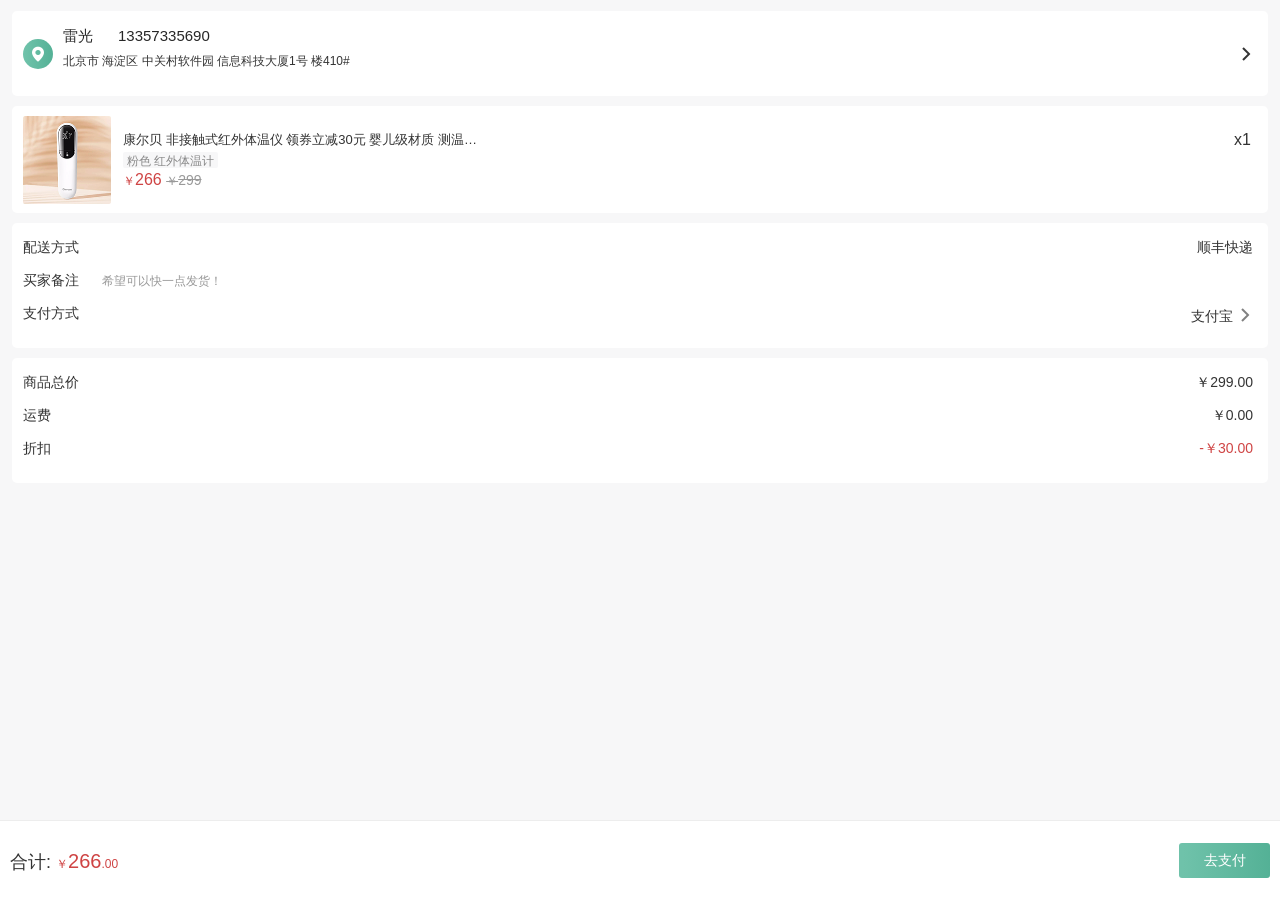
==== index.html @ ea248b8d "demo" ====
<!DOCTYPE html>
<html lang="en">
  <head>
    <meta charset="UTF-8" />
    <meta http-equiv="X-UA-Compatible" content="IE=edge" />
    <meta name="viewport" content="width=device-width, initial-scale=1.0" />
    <title>小兔鲜-确认订单</title>
    <link rel="stylesheet" href="lib/iconfont/iconfont.css" />
    <link rel="stylesheet" href="css/base.css" />
    <link rel="stylesheet" href="css/order.css" />
  </head>
  <body>
    <!-- 主体内容 -->
    <div class="main">
      <div class="main-content padding">
        <div class="left"><i class="iconfont icon-location"></i></div>
        <div class="center">
          <div class="top">
            <h5>雷光</h5>
            <p>13357335690</p>
          </div>
          <div class="bottom">
            <p>北京市 海淀区 中关村软件园 信息科技大厦1号 楼410#</p>
          </div>
        </div>
        <div class="right"><i class="iconfont icon-more"></i></div>
      </div>
      <!-- 商品 -->
      <div class="goods padding">
        <div class="left">
          <img src="./uploads/pic.png" alt="" />
        </div>
        <div class="right">
          <div class="goods-content">
            <h5>康尔贝 非接触式红外体温仪 领券立减30元 婴儿级材质 测温…</h5>
            <span>x1</span>
          </div>
          <p class="goods-title">粉色 红外体温计</p>
          <p class="goods-price">
            <span>￥<span>266</span></span>
            <a class="delete">￥<span>299</span></a>
          </p>
        </div>
      </div>
      <div class="other padding">
        <div class="express"><span>配送方式</span> <span>顺丰快递</span></div>
        <div class="memo">
          <span>买家备注</span>
          <span class="user-memo">希望可以快一点发货！</span>
        </div>
        <div class="payment">
          <span>支付方式</span>
          <span>支付宝 <i class="iconfont icon-more"></i></span>
        </div>
      </div>

      <div class="settlement padding">
        <div class="total"><span>商品总价</span> <span>￥299.00</span></div>
        <div class="freight">
          <span>运费</span>
          <span>￥0.00</span>
        </div>
        <div class="discount">
          <span>折扣</span>
          <span>-￥30.00</span>
        </div>
      </div>
    </div>

    <!-- 底部工具栏 -->
    <div class="pay">
      <div class="left">合计: <span>￥<span>266</span>.00</span></div>
      <div class="right"><a href="#">去支付</a></div>
      </div>
    </div>
    <div class="z">
      <div class="paying">
        <div class="top">支付方式 <i class="iconfont icon-x"></i></div>
        <div class="content">
          <span>支付宝</span> <input type="radio" name="zhifu" id=""  checked/>
        </div>
        <div class="content">
          <span>微信支付</span> <input type="radio" name="zhifu" id="" />
        </div>
        <a href="#">立即购买</a>
      </div>
    </div>
    <script src="./js/order.js"></script>
  </body>
</html>
---- lib/iconfont/iconfont.css ----
@font-face {
  font-family: "iconfont"; /* Project id 2567858 */
  src: url('iconfont.woff2?t=1621846328070') format('woff2'),
       url('iconfont.woff?t=1621846328070') format('woff'),
       url('iconfont.ttf?t=1621846328070') format('truetype');
}

.iconfont {
  font-family: "iconfont" !important;
  font-size: 16px;
  font-style: normal;
  -webkit-font-smoothing: antialiased;
  -moz-osx-font-smoothing: grayscale;
}

.icon-x:before {
  content: "\e7ce";
}

.icon-more:before {
  content: "\e600";
}

.icon-location:before {
  content: "\e686";
}
---- css/base.css ----
* {
  margin: 0;
  padding: 0;
  box-sizing: border-box;
}
body {
  font: 16px/1.5 sans-serif;
  color: #333;
  background-color: #fff;
}
li {
  list-style: none;
}
em,
i {
  font-style: normal;
}
a {
  text-decoration: none;
  color: #333;
}
a:hover {
  color: #5eb69c;
}
img {
  width: 100%;
  vertical-align: middle;
}
input {
  padding: 0;
  border: none;
  outline: none;
  color: #333;
}
button {
  cursor: pointer;
}
/* 清除浮动 */
.clearfix:before,
.clearfix:after {
  content: '';
  display: table;
}
.clearfix:after {
  clear: both;
}
.clearfix {
  *zoom: 1;
}
---- css/order.css ----
body {
  background-color: #f7f7f8;
  -webkit-tap-highlight-color: transparent;
  height: 100%;
  position: relative;
}
html {
  height: 100%;
}
.main {
  padding: 11px 12px 80px;
  width: 100%;
}
.padding {
  padding-left: 11px;
  background-color: white;
  border-radius: 5px;
}
.main .main-content {
  display: flex;
  align-items: center;
  height: 85px;
}
.main .main-content .left {
  width: 30px;
  height: 30px;
  border-radius: 50%;
  background-image: linear-gradient(90deg, #6fc2aa 5%, #54b196 100%);
  text-align: center;
  line-height: 30px;
  margin-right: 10px;
  /* background-color: red; */
}
.main .main-content .center {
  flex: 1;
}
.main .main-content .icon-location {
  color: white;
}
.main .main-content .center .top {
  height: 14px;
  display: flex;
  color: #262626;
  font-size: 15px;
}
.main .main-content .center .top h5 {
  font-size: 15px;
  font-weight: 400;
  width: 55px;
}
.main .main-content .center .bottom {
  height: 30px;
  margin-top: 13px;
  font-size: 12px;
}
.main .main-content .right {
  width: 44px;
  height: 44px;
  text-align: center;
  line-height: 44px;
}
.main .goods {
  height: 107px;
  margin-top: 10px;
  display: flex;
  align-items: center;
  padding-right: 17px;
}
.main .goods .left {
  width: 88px;
  height: 88px;
  /* background-color: red; */
  margin-right: 12px;
}
.main .goods .left img {
  width: 88px;
  height: 88px;
}
.main .goods .right {
  flex: 1;
  /* background-color: blue; */
}
.main .goods .right .goods-content {
  display: flex;
  justify-content: space-between;
  align-items: center;
}
.main .goods .right .goods-content h5 {
  font-size: 13px;
  font-weight: 400;
}
.main .goods .right .goods-title {
  font-size: 12px;
  color: #888;
  width: 95px;
  height: 16px;
  background-color: #f7f7f8;
  border-radius: 2px;
  text-align: center;
}

.main .goods .right .goods-price span:first-child {
  font-size: 12px;
  color: #cf4444;
}
.main .goods .right .goods-price span:first-child span {
  font-size: 16px;
  color: #cf4444;
}

.main .goods .right .goods-price .delete {
  font-size: 12px;
  color: #999;
  text-decoration: line-through;
}
.main .goods .right .goods-price .delete span {
  font-size: 14px;
  color: #999;
}
.main .other,
.settlement {
  height: 125px;
  margin-top: 10px;
  overflow: hidden;
  padding-right: 15px;
}
.main .other .express {
  font-size: 14px;
  margin-top: 14px;
  margin-bottom: 12px;
  display: flex;
  justify-content: space-between;
}
.main .other .memo {
  margin-bottom: 12px;
  font-size: 14px;
}
.main .other .memo .user-memo {
  font-size: 12px;
  color: #989898;
  margin-left: 19px;
}
.main .other .payment {
  font-size: 14px;
  margin-bottom: 16px;
  display: flex;
  justify-content: space-between;
}
.main .other .payment .icon-more {
  color: #808080;
}
.settlement div {
  display: flex;
  justify-content: space-between;
  font-size: 14px;
}
.settlement .total {
  margin-top: 14px;
  margin-bottom: 12px;
}
.settlement .freight {
  margin-bottom: 12px;
}
.settlement .discount {
  margin-bottom: 16px;
}
.settlement .discount span:last-child {
  color: #cf4444;
}

/* 底部 */
.pay {
  width: 100%;
  height: 80px;
  padding: 0 10px;
  background-color: white;
  position: fixed;
  bottom: 0;
  left: 0;
  border-top: 1px solid #ededed;
  display: flex;
  justify-content: space-between;
  align-items: center;
  z-index: 3;
}
.pay .left {
  font-size: 18px;
}
.pay .left span:first-child span {
  color: #cf4444;
  font-size: 20px;
}
.pay .left span:first-child {
  color: #cf4444;
  font-size: 12px;
}
.pay .right a {
  display: block;
  width: 91px;
  height: 35px;
  font-size: 14px;
  text-align: center;
  line-height: 35px;
  background-image: linear-gradient(90deg, #6fc2aa 5%, #54b196 100%);
  border-radius: 3px;
  color: white;
}
.paying {
  width: 100%;
  height: 350px;
  position: absolute;
  left: 0;
  bottom: -350px;
  background-color: white;
  transition: all 1s;
}
.paying .top {
  display: flex;
  flex-direction: column;
  justify-content: center;
  align-items: center;
  font-size: 16px;
  padding: 10px 10px 0 0;
}
.paying .top .icon-x {
  color: #787878;
  font-size: 20px;
  align-self: flex-end;
}
.paying .content {
  padding-bottom: 18px;
  margin: 15px 20px;
  display: flex;
  justify-content: space-between;
}
.paying div:nth-child(2) {
  border-bottom: 1px solid #eaeaea;
}
.paying a {
  display: block;
  height: 40px;
  background-image: linear-gradient(90deg, #6fc2aa 5%, #54b196 100%);
  text-align: center;
  line-height: 40px;
  color: white;
  margin: 107px 20px;
  border-radius: 3px;
}
.z {
  width: 100%;
  height: 100%;
  background-color: rgba(0, 0, 0, 0.3);
  position: absolute;
  left: 0;
  bottom: 0;
  opacity: 0;
  overflow: hidden;
  transition: all 1s;
}
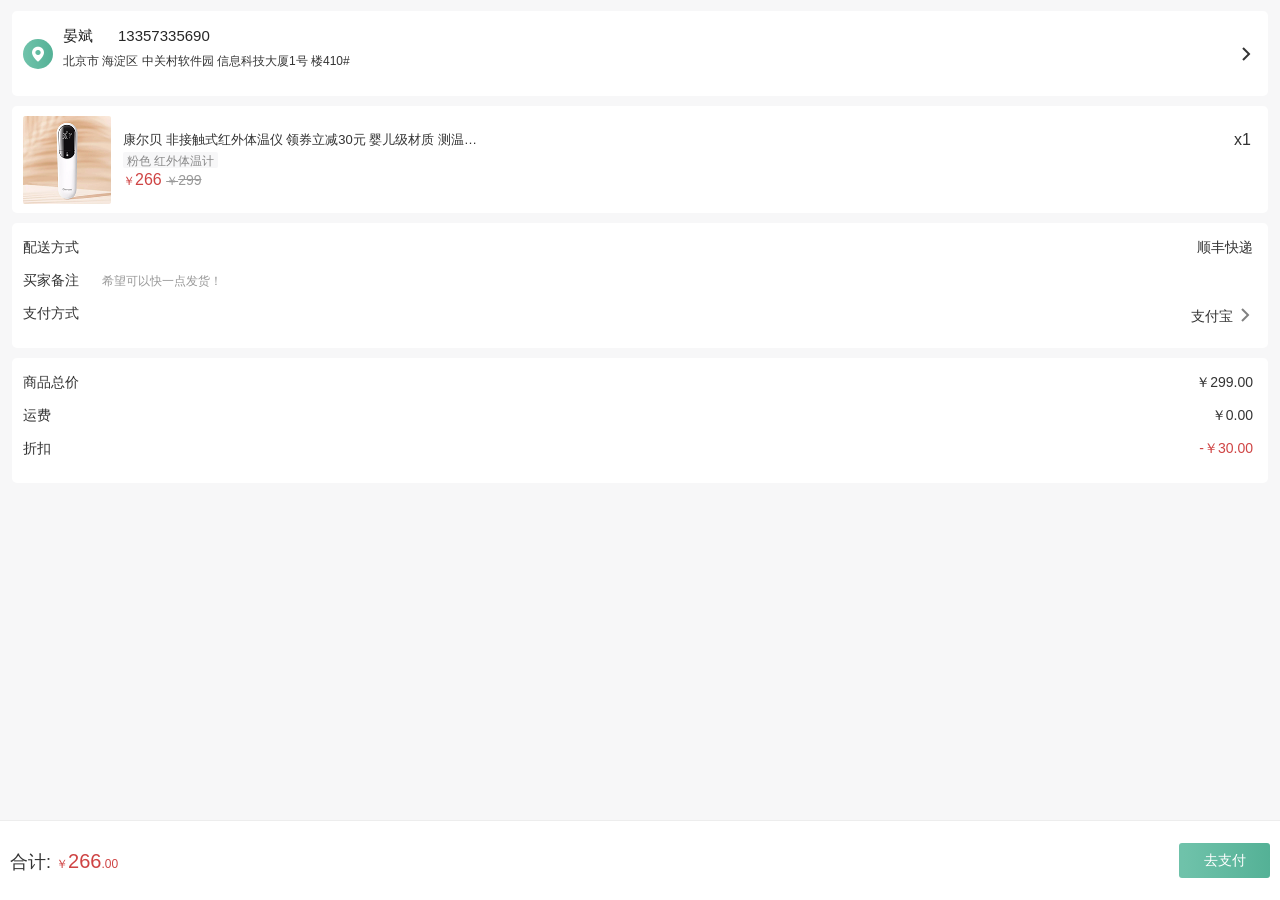
==== commit a05b3be4: "demo" ====
--- a/index.html
+++ b/index.html
@@ -16,7 +16,7 @@
         <div class="left"><i class="iconfont icon-location"></i></div>
         <div class="center">
           <div class="top">
-            <h5>雷光</h5>
+            <h5>晏斌</h5>
             <p>13357335690</p>
           </div>
           <div class="bottom">
